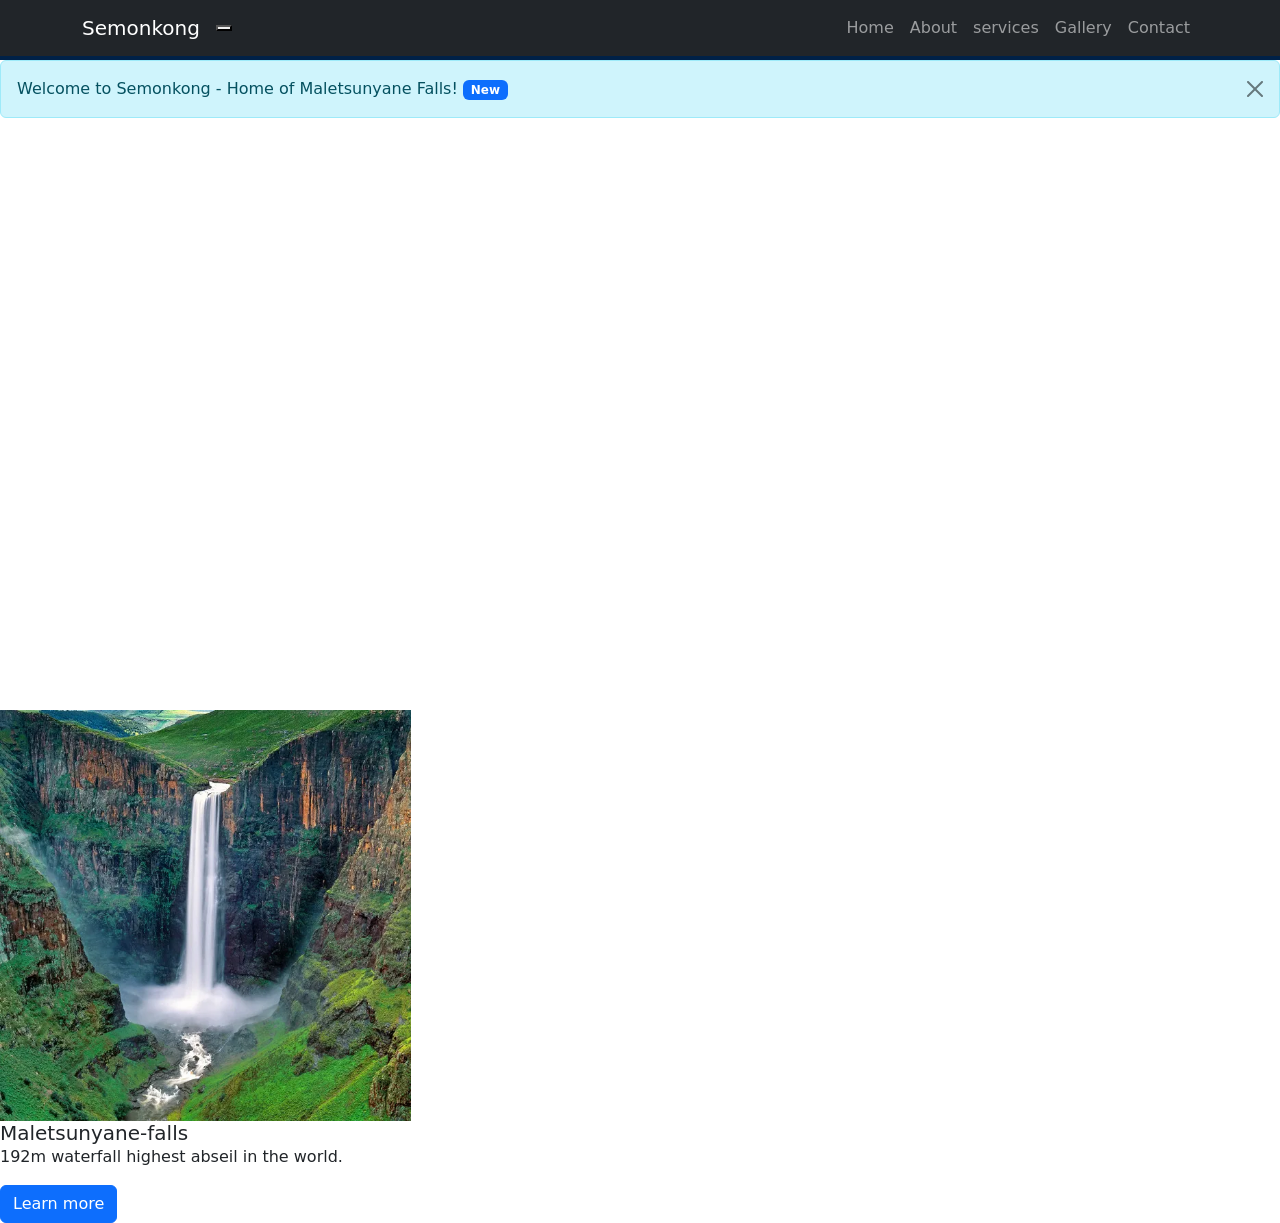
==== index.html @ 9ca0dfa9 "Rename Home.html to index.html" ====
<html>
    <head>
        <title></title>
        <link href="https://cdn.jsdelivr.net/npm/bootstrap@5.3.3/dist/css/bootstrap.min.css" rel="stylesheet">
        <link rel="stylesheet" href="style.css">
    </head>
   <body>
    <header>
    <nav class="navbar navbar-expand-lg navbar-dark bg-dark">
             <div class="container">
                <a class="navbar-brand" href="#">Semonkong</a>
                  <button class="navbar-toggle" type="button" data-bs-toggle="collapse" data-bs-target="#myNav">
                     <span class="navbar-toggle-icon"></span>
                     </button>
                       <div class="collapse navbar-collapse" id="myNav">
                        <div class="navbar-nav ms-auto">
                <a class="nav-link" href="Home.html">Home</a>
                <a class="nav-link" href="About.html">About</a>
                <a class="nav-link" href="services.html">services</a>
                <a class="nav-link" href="Gallery.html">Gallery</a>
                <a class="nav-link" href="Contact.html">Contact</a>
                          </div>
                         </div>
             </div>             
            </nav>       
    </header>

    <div class="alert alert-info alert-dismissible fade show" role="alert">
        Welcome to Semonkong - Home of Maletsunyane Falls! <span class="badge bg-primary">New</span>
        <button type="button" class="btn-close" data-bs-dismiss="alert"></button>
    </div>

          <div class="whole-body">
             <main>
                   <h1 style="font-weight: bolder;">
                    Welcoming visitors to Maletsunyane-fall
                 </h1>
                       <p>
                        Maletsunyane Falls is one of Africa’s most<br>
                        breathtaking natural wonders, <br>
                        plunging a massive 192<br>
                        meters (630 feet)<br>
                        in a single,<br>
                        uninterrupted drop. <br>
                        Located near the town of Semonkong<br> 
                        in Lesotho, this majestic waterfall cascades<br>
                        over a dramatic basalt cliff into a spectacular,<br>
                        mist-shrouded river gorge.The sheer force of<br>
                        the plummeting water creates a perpetual<br> 
                        cloud of spray at its base, inspiring<br> 
                        the local Sesotho name Lephalo,<br>
                        which translates to <br>
                        'Place of Smoke'.
                        As one of the highest <br>
                        single-drop waterfalls on the continent, <br>
                        Maletsunyane is not only<br>
                        a powerful symbol<br>
                        of Lesotho's rugged, untouched <br>
                        beauty but also a world-renowned destination <br>
                        for extreme adventure.
                       </p>
             </main>
             </div>

              <div class="row">
              <div class="col-md-4">
                  <div class="cards">
                    <img src="Waterfall.webp" class="card-img-top">
                    <div class="card-body">
                        <h5 class="card-title">Maletsunyane-falls</h5>
                        <p class="card-text">192m waterfall highest abseil in the world.</p>
                        <a href="#" class="btn btn-primary">Learn more</a>
                    </div>
                  </div>
              </div>
        </div>

        

          <script src="https://cdn.jsdelivr.net/npm/bootstrap@5.3.3/dist/js/bootstrap.bundle.min.js"></script>
   </body>
</html>
---- style.css ----
.whole-body{color: white; 
    font-family: sans-serif; 
    background-image :url('Waterfall.WEBP'); border-radius: 3%;
     background-size: cover; 
     margin-right: 200px;}
     nav :hover{color: green;}
.pictur{ position: relative; 
    width: 400px;
    object-fit: cover;
    border: 2px solid #002147;}
.gallery{display:grid;padding: 15px;}
h1,h2,h3{font-weight: bold;}

header{border-bottom: 4px solid #002147;}

.table{border-radius: 10px;
overflow: hidden;
box-shadow: 0 4px 8px rgba(0,0,0,0.1);
color: black;
width: 100%;
border-collapse: collapse;
background-color: white;}

.table td{background-color: white;
color: black;}

.table th{background-color: #0a3d62;
color: white;}

.table tbody tr :hover{background-color: #e8f6ff;}
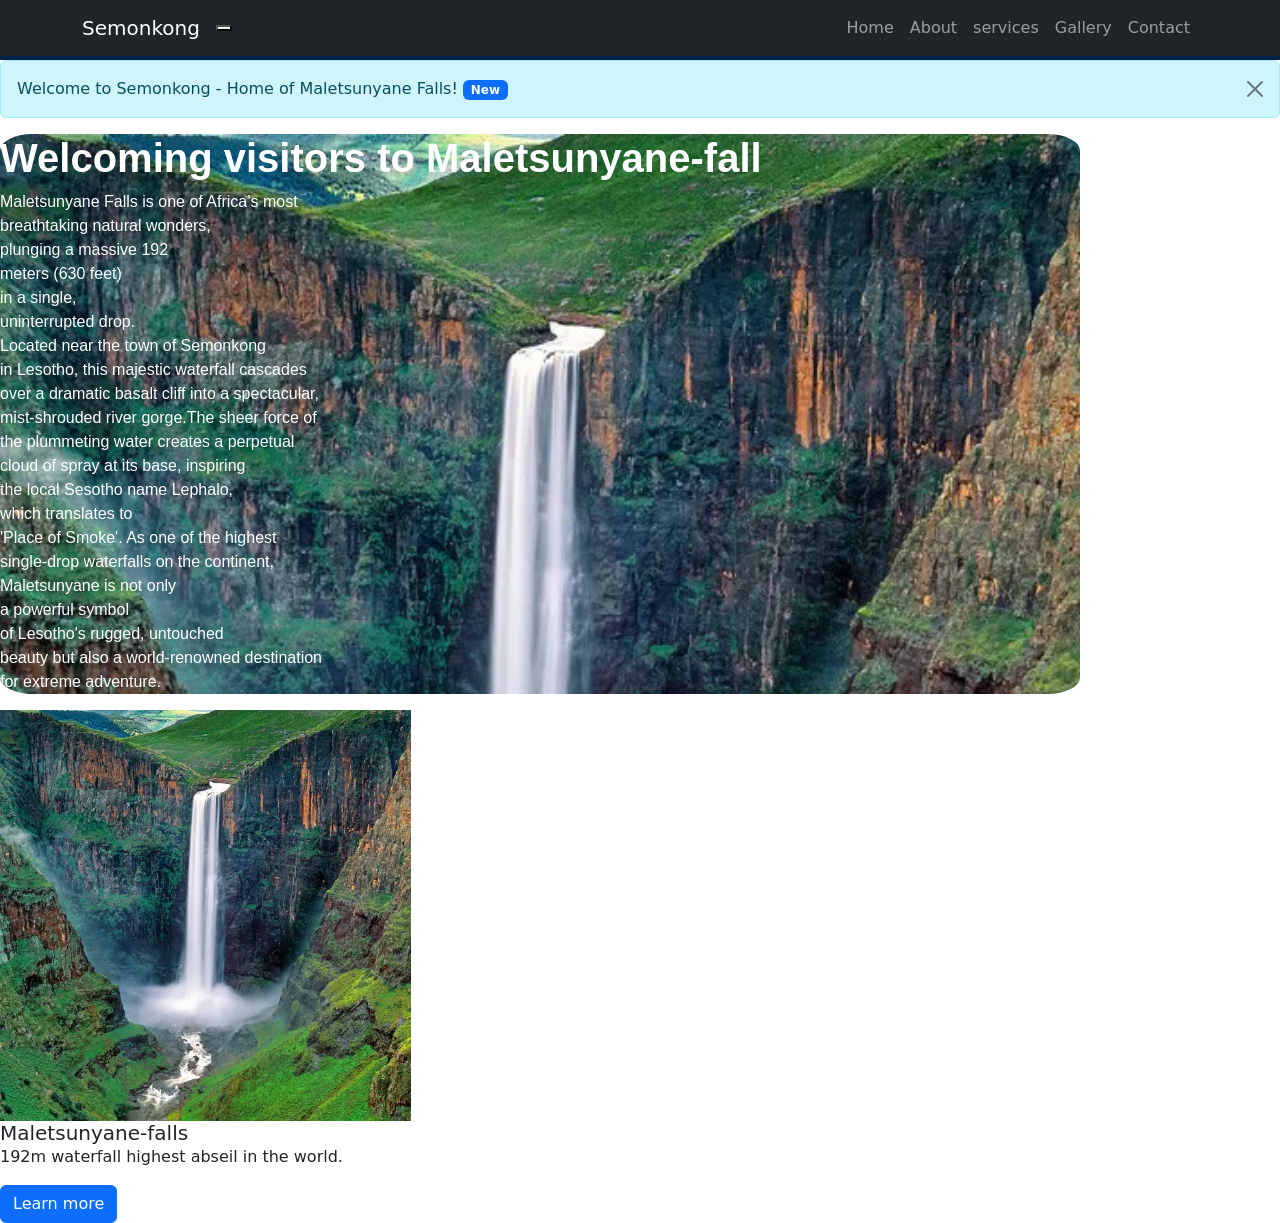
==== commit 242dd683: "Update index.html" ====
--- a/index.html
+++ b/index.html
@@ -14,7 +14,7 @@
                      </button>
                        <div class="collapse navbar-collapse" id="myNav">
                         <div class="navbar-nav ms-auto">
-                <a class="nav-link" href="Home.html">Home</a>
+                <a class="nav-link" href="index.html">Home</a>
                 <a class="nav-link" href="About.html">About</a>
                 <a class="nav-link" href="services.html">services</a>
                 <a class="nav-link" href="Gallery.html">Gallery</a>
--- a/style.css
+++ b/style.css
@@ -1,6 +1,6 @@
 .whole-body{color: white; 
     font-family: sans-serif; 
-    background-image :url('Waterfall.WEBP'); border-radius: 3%;
+    background-image :url('Waterfall.webp'); border-radius: 3%;
      background-size: cover; 
      margin-right: 200px;}
      nav :hover{color: green;}
@@ -27,4 +27,4 @@
 .table th{background-color: #0a3d62;
 color: white;}
 
-.table tbody tr :hover{background-color: #e8f6ff;}+.table tbody tr :hover{background-color: #e8f6ff;}
